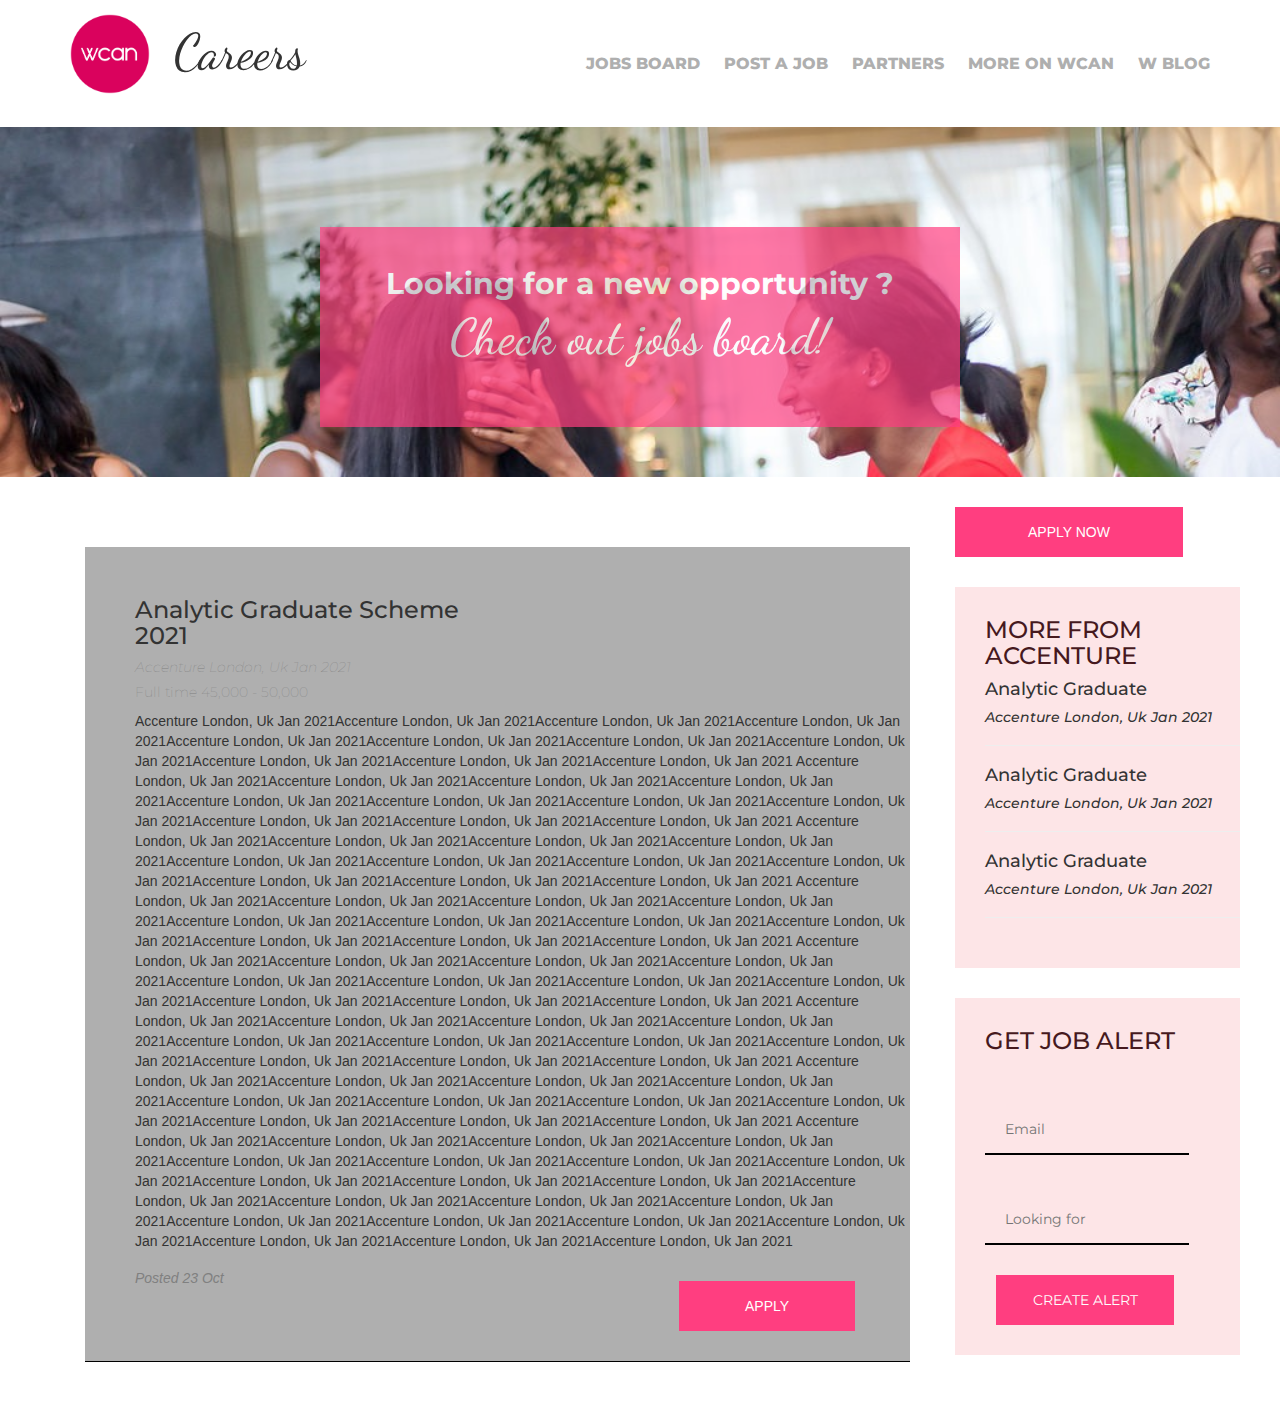
==== html/jobdetail.html @ 080f0ba2 "first commit" ====
<!DOCTYPE html>
<html>
	<head>
		<title>DemoVoid</title>
		<link  type="text/css"  rel="stylesheet" href="../css/index.css">
		
		<link rel="stylesheet" href="https://use.fontawesome.com/releases/v5.6.3/css/all.css" integrity="sha384-UHRtZLI+pbxtHCWp1t77Bi1L4ZtiqrqD80Kn4Z8NTSRyMA2Fd33n5dQ8lWUE00s/" crossorigin="anonymous">
		<link rel="stylesheet" href="https://maxcdn.bootstrapcdn.com/bootstrap/3.4.1/css/bootstrap.min.css">
		<script src="https://ajax.googleapis.com/ajax/libs/jquery/3.4.1/jquery.min.js"></script>
		<script src="https://maxcdn.bootstrapcdn.com/bootstrap/3.4.1/js/bootstrap.min.js"></script>

			<!-- Fonts -->
		<link href="https://fonts.googleapis.com/css2?family=Montserrat:wght@700&display=swap" rel="stylesheet">
		<link href="https://fonts.googleapis.com/css2?family=Dancing+Script&display=swap" rel="stylesheet">
	
	</head>
	<body>
		<header>
			<div class="jobpost-logo">
				<img src="../assets/wcan.png" /> <span class="img-title">Careers</span>
			</div>
			<div class="nav pull-right" >
				 <a href="#home" class="active">JOBS BOARD</a>
				  <a href="#news">POST A JOB</a>
				  <a href="#contact">PARTNERS</a>
				  <a href="#about">MORE ON WCAN</a>
				  <a href="#about">W BLOG</a>
				  
			</div>	
		</header>
		<div class='jobpost-banner'>
			<center>
				<div class="jobpost-banner-content">
					<h3>Looking for a new opportunity ?</h3>
					<h5>Check out jobs board!</h5>
				</div>
			</center>
		</div>

		<div class="row">
			<div class="container">
				<div class="col-xs-9 col-sm-9 col-md-9 col-lg-9">
					<div class="nav">
						<!-- <h4>
							Lastest Job
							<span class="wcan-job"> WCAN Sponsor Opportunity Only </span>
						</h4> -->
					</div>
					<div class="jobs">
						<div class="job-cards">
							<div class="row">
								<div class="col-xs-6 col-sm-6 col-md-6 col-lg-6 header">
									<h3>Analytic Graduate Scheme 2021</h3>
									<h5><i>Accenture London, Uk Jan 2021</i></h5>
									<h5>Full time  45,000 - 50,000</h5>
								</div>

								<div class="col-xs-5 col-sm-5 col-md-5 col-lg-5 image">
									
								</div>
							</div>
							<div class="job-content">
								<p>
								Accenture London, Uk Jan 2021Accenture London, Uk Jan 2021Accenture London, Uk Jan 2021Accenture London, Uk Jan 2021Accenture London, Uk Jan 2021Accenture London, Uk Jan 2021Accenture London, Uk Jan 2021Accenture London, Uk Jan 2021Accenture London, Uk Jan 2021Accenture London, Uk Jan 2021Accenture London, Uk Jan 2021
								Accenture London, Uk Jan 2021Accenture London, Uk Jan 2021Accenture London, Uk Jan 2021Accenture London, Uk Jan 2021Accenture London, Uk Jan 2021Accenture London, Uk Jan 2021Accenture London, Uk Jan 2021Accenture London, Uk Jan 2021Accenture London, Uk Jan 2021Accenture London, Uk Jan 2021Accenture London, Uk Jan 2021
								Accenture London, Uk Jan 2021Accenture London, Uk Jan 2021Accenture London, Uk Jan 2021Accenture London, Uk Jan 2021Accenture London, Uk Jan 2021Accenture London, Uk Jan 2021Accenture London, Uk Jan 2021Accenture London, Uk Jan 2021Accenture London, Uk Jan 2021Accenture London, Uk Jan 2021Accenture London, Uk Jan 2021
								Accenture London, Uk Jan 2021Accenture London, Uk Jan 2021Accenture London, Uk Jan 2021Accenture London, Uk Jan 2021Accenture London, Uk Jan 2021Accenture London, Uk Jan 2021Accenture London, Uk Jan 2021Accenture London, Uk Jan 2021Accenture London, Uk Jan 2021Accenture London, Uk Jan 2021Accenture London, Uk Jan 2021
								Accenture London, Uk Jan 2021Accenture London, Uk Jan 2021Accenture London, Uk Jan 2021Accenture London, Uk Jan 2021Accenture London, Uk Jan 2021Accenture London, Uk Jan 2021Accenture London, Uk Jan 2021Accenture London, Uk Jan 2021Accenture London, Uk Jan 2021Accenture London, Uk Jan 2021Accenture London, Uk Jan 2021
								Accenture London, Uk Jan 2021Accenture London, Uk Jan 2021Accenture London, Uk Jan 2021Accenture London, Uk Jan 2021Accenture London, Uk Jan 2021Accenture London, Uk Jan 2021Accenture London, Uk Jan 2021Accenture London, Uk Jan 2021Accenture London, Uk Jan 2021Accenture London, Uk Jan 2021Accenture London, Uk Jan 2021
								Accenture London, Uk Jan 2021Accenture London, Uk Jan 2021Accenture London, Uk Jan 2021Accenture London, Uk Jan 2021Accenture London, Uk Jan 2021Accenture London, Uk Jan 2021Accenture London, Uk Jan 2021Accenture London, Uk Jan 2021Accenture London, Uk Jan 2021Accenture London, Uk Jan 2021Accenture London, Uk Jan 2021
								Accenture London, Uk Jan 2021Accenture London, Uk Jan 2021Accenture London, Uk Jan 2021Accenture London, Uk Jan 2021Accenture London, Uk Jan 2021Accenture London, Uk Jan 2021Accenture London, Uk Jan 2021Accenture London, Uk Jan 2021Accenture London, Uk Jan 2021Accenture London, Uk Jan 2021Accenture London, Uk Jan 2021Accenture London, Uk Jan 2021Accenture London, Uk Jan 2021Accenture London, Uk Jan 2021Accenture London, Uk Jan 2021Accenture London, Uk Jan 2021Accenture London, Uk Jan 2021Accenture London, Uk Jan 2021Accenture London, Uk Jan 2021Accenture London, Uk Jan 2021Accenture London, Uk Jan 2021Accenture London, Uk Jan 2021
								</p>
								<div class="row">
									<div class="col-xs-5 col-sm-5 col-md-5 col-lg-5 post-date">
										<h5>Posted 23 Oct</h5>
									</div>
									<div class="col-xs-7 col-sm-7 col-md-7 col-lg-7">
										<button class="pull-right job-apply-btn">APPLY</button>
									</div>
								</div>
							</div>
						</div>


						

					</div>
				</div>
    			<div class="col-xs-3 col-sm-3 col-md-3 col-lg-3 sidebar">
    				<div class="container">
    					<button class="job-post-btn">APPLY NOW</button>
    					<div class="news-letter">
    						<h3>MORE FROM ACCENTURE</h3>
    						
    						<h4>Analytic Graduate </h4>
						    <h5><i>Accenture London, Uk Jan 2021</i></h5>
						    <hr/>
						    <h4>Analytic Graduate </h4>
						    <h5><i>Accenture London, Uk Jan 2021</i></h5>
						    <hr/>
						    <h4>Analytic Graduate </h4>
						    <h5><i>Accenture London, Uk Jan 2021</i></h5>
						    <hr/>
    						
    					</div>
    					<div class="news-letter">
    						<h3>GET JOB ALERT</h3>
    						<input type="text" placeholder="Email" />

    						<br/>

    						<input type="text" placeholder="Looking for" />
    						<center>
    							<button class="newsletter-btn">CREATE ALERT</button>
    						</center>
    						
    					</div>
    				</div>

    			</div>
    		</div>
    	</div>
    	<br/>
	</body>
</html>
---- css/index.css ----
@font-face {
  font-family: Chateau;
  src: url(../assets/fonts/logotitle.otf),
      
}




header{

	height: 130px;
	background-color:#FFFFFF;
	margin-top:-23px;
	padding-left:70px;
	padding-right: 70px;
	padding-top:30px;


}

header .jobpost-logo .img-title{
	font-family: 'Dancing Script', cursive;
	font-size: 50px;
	position: relative;
	top: 10px;
	margin-left: 20px;
}

header .jobpost-logo img{
	height: 80px;
}

header .nav{
position: relative;
top:-70px;

letter-spacing: 0px;
font: normal normal 800 16px/19px Montserrat;
color: #AFAFAF;
opacity: 1;
}

header .nav a{
	text-align: center;
	color:#AFAFAF;
	opacity: 1;
	padding-left: 19px;
	
	
}

header .nav a:hover{
	
	
    color: black;
	
}

header .nav a:active{
	
	background-color: #4CAF50;
    color: white;
	
}


.jobpost-banner{
	background-image: url("../assets/banner.jpeg");
	background-repeat: no-repeat;
	background-size: cover; 
	height: 350px;
}

.jobpost-banner .jobpost-banner-content{
	position: relative;
	top: 100px;
	background-color: #FF3E80;
	height: 200px;
	width: 50%;
	opacity: 0.7;

}

.jobpost-banner .jobpost-banner-content h3{
	padding-top: 40px;
	color: white;
	font-family: Montserrat;
	font-weight: bolder;
	font-size: 30px;
}

.jobpost-banner .jobpost-banner-content h5{
	font-family: 'Dancing Script', cursive;
	color: white;
	font-size: 50px;
	
	
}


.nav{
	margin-top: 30px;
	font-family: Montserrat;
	color:#AFAFAF;


}


.nav h4 .wcan-job{
	padding-left: 50px;
}

.jobs{
	margin-top: 40px;
}

.jobs .job-cards{
	background-color: #AFAFAF;
	min-height: 300px;
	padding-left: 50px;
	padding-top: 30px;
	padding-bottom: 30px;
	border-bottom: 1px solid black;

}


.jobs .job-cards .header h3{
	font-family: Montserrat;
}

.jobs .job-cards .header h5{
	font-family: Montserrat;
	font-weight: 20;
	color:grey;
}

.jobs .job-cards .job-apply-btn{
	margin-top: 20px;
	margin-right: 55px;
	width: 40%;
	height: 50px;
	background:  #FF3E80 0% 0% no-repeat padding-box;

	
	opacity: 1;
	color:white;
	border:0px; 
}


.jobs .job-cards .post-date h5{
	
	font-style: italic;
	color: grey;
}

.sidebar{
	margin-top: 30px;
	
}

.sidebar .job-post-btn{
	margin-right: 55px;
	width: 20%;
	height: 50px;
	background:  #FF3E80 0% 0% no-repeat padding-box;

	
	opacity: 1;
	color:white;
	border:0px; 
}

.sidebar .news-letter{
	font-family: Montserrat;
	margin-top: 30px;
	background-color: #FDE5E7;
	padding-bottom: 30px;
	width: 25%;
	padding-top: 10px;
	padding-left: 30px;
}

.sidebar h3{
	color:#46191E;
}
.sidebar .news-letter input[type=text] {
  border: none;
  border-bottom: 2px solid black;
  margin-top: 40px;
  width: 80%;
  height: 50px;
  padding: 20px;
  background-color:#FDE5E7; 
  
}

.sidebar .news-letter .newsletter-btn{
	margin-right: 55px;
	margin-top: 30px;
	width: 70%;
	
	height: 50px;
	background:  #FF3E80 0% 0% no-repeat padding-box;

	
	opacity: 1;
	color:white;
	border:0px; 
}
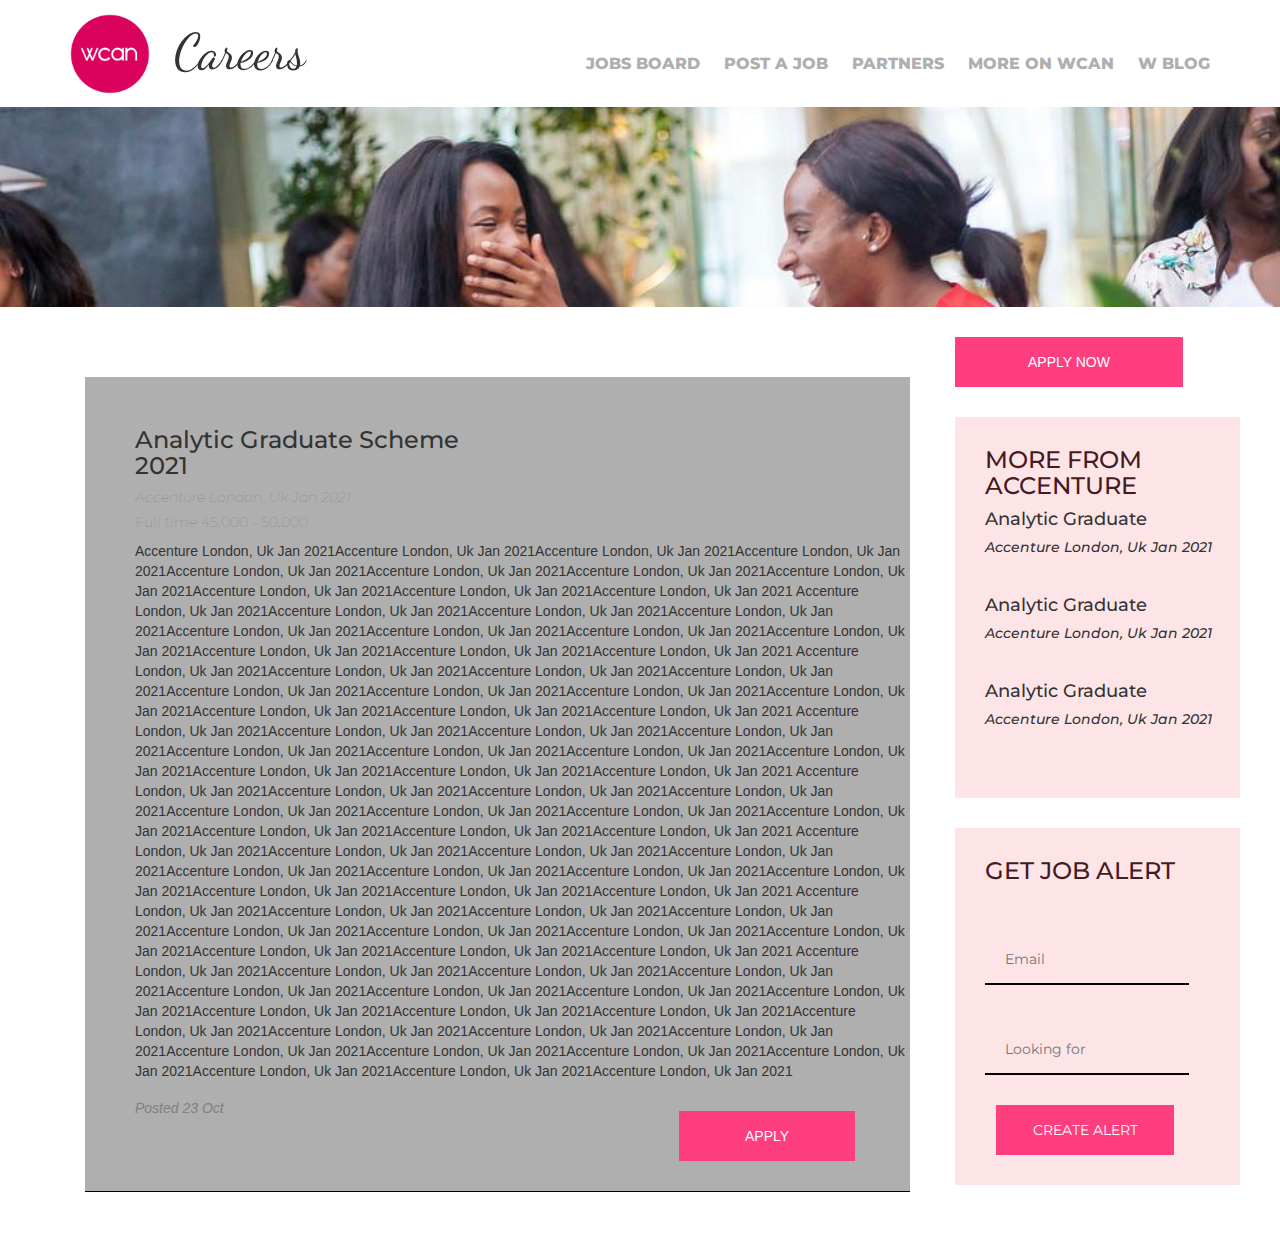
==== commit 52555cfb: "small banner added" ====
--- a/html/jobdetail.html
+++ b/html/jobdetail.html
@@ -2,7 +2,7 @@
 <html>
 	<head>
 		<title>DemoVoid</title>
-		<link  type="text/css"  rel="stylesheet" href="../css/index.css">
+		<link  type="text/css"  rel="stylesheet" href="../css/jobdetail.css">
 		
 		<link rel="stylesheet" href="https://use.fontawesome.com/releases/v5.6.3/css/all.css" integrity="sha384-UHRtZLI+pbxtHCWp1t77Bi1L4ZtiqrqD80Kn4Z8NTSRyMA2Fd33n5dQ8lWUE00s/" crossorigin="anonymous">
 		<link rel="stylesheet" href="https://maxcdn.bootstrapcdn.com/bootstrap/3.4.1/css/bootstrap.min.css">
@@ -30,10 +30,10 @@
 		</header>
 		<div class='jobpost-banner'>
 			<center>
-				<div class="jobpost-banner-content">
+				<!-- <div class="jobpost-banner-content">
 					<h3>Looking for a new opportunity ?</h3>
 					<h5>Check out jobs board!</h5>
-				</div>
+				</div> -->
 			</center>
 		</div>
 
--- a/css/jobdetail.css
+++ b/css/jobdetail.css
@@ -0,0 +1,213 @@
+@font-face {
+  font-family: Chateau;
+  src: url(../assets/fonts/logotitle.otf),
+      
+}
+
+
+
+
+header{
+
+	height: 130px;
+	background-color:#FFFFFF;
+	margin-top:-23px;
+	padding-left:70px;
+	padding-right: 70px;
+	padding-top:30px;
+
+
+}
+
+header .jobpost-logo .img-title{
+	font-family: 'Dancing Script', cursive;
+	font-size: 50px;
+	position: relative;
+	top: 10px;
+	margin-left: 20px;
+}
+
+header .jobpost-logo img{
+	height: 80px;
+}
+
+header .nav{
+position: relative;
+top:-70px;
+
+letter-spacing: 0px;
+font: normal normal 800 16px/19px Montserrat;
+color: #AFAFAF;
+opacity: 1;
+}
+
+header .nav a{
+	text-align: center;
+	color:#AFAFAF;
+	opacity: 1;
+	padding-left: 19px;
+	
+	
+}
+
+header .nav a:hover{
+	
+	
+    color: black;
+	
+}
+
+header .nav a:active{
+	
+	background-color: #4CAF50;
+    color: white;
+	
+}
+
+
+.jobpost-banner{
+	background-image: url("../assets/smallbanner.jpeg");
+	background-repeat: no-repeat;
+	background-size: cover; 
+	height: 200px;
+}
+
+.jobpost-banner .jobpost-banner-content{
+	position: relative;
+	top: 100px;
+	background-color: #FF3E80;
+	height: 200px;
+	width: 50%;
+	opacity: 0.7;
+
+}
+
+.jobpost-banner .jobpost-banner-content h3{
+	padding-top: 40px;
+	color: white;
+	font-family: Montserrat;
+	font-weight: bolder;
+	font-size: 30px;
+}
+
+.jobpost-banner .jobpost-banner-content h5{
+	font-family: 'Dancing Script', cursive;
+	color: white;
+	font-size: 50px;
+	
+	
+}
+
+
+.nav{
+	margin-top: 30px;
+	font-family: Montserrat;
+	color:#AFAFAF;
+
+
+}
+
+
+.nav h4 .wcan-job{
+	padding-left: 50px;
+}
+
+.jobs{
+	margin-top: 40px;
+}
+
+.jobs .job-cards{
+	background-color: #AFAFAF;
+	min-height: 300px;
+	padding-left: 50px;
+	padding-top: 30px;
+	padding-bottom: 30px;
+	border-bottom: 1px solid black;
+
+}
+
+
+.jobs .job-cards .header h3{
+	font-family: Montserrat;
+}
+
+.jobs .job-cards .header h5{
+	font-family: Montserrat;
+	font-weight: 20;
+	color:grey;
+}
+
+.jobs .job-cards .job-apply-btn{
+	margin-top: 20px;
+	margin-right: 55px;
+	width: 40%;
+	height: 50px;
+	background:  #FF3E80 0% 0% no-repeat padding-box;
+
+	
+	opacity: 1;
+	color:white;
+	border:0px; 
+}
+
+
+.jobs .job-cards .post-date h5{
+	
+	font-style: italic;
+	color: grey;
+}
+
+.sidebar{
+	margin-top: 30px;
+	
+}
+
+.sidebar .job-post-btn{
+	margin-right: 55px;
+	width: 20%;
+	height: 50px;
+	background:  #FF3E80 0% 0% no-repeat padding-box;
+
+	
+	opacity: 1;
+	color:white;
+	border:0px; 
+}
+
+.sidebar .news-letter{
+	font-family: Montserrat;
+	margin-top: 30px;
+	background-color: #FDE5E7;
+	padding-bottom: 30px;
+	width: 25%;
+	padding-top: 10px;
+	padding-left: 30px;
+}
+
+.sidebar h3{
+	color:#46191E;
+}
+.sidebar .news-letter input[type=text] {
+  border: none;
+  border-bottom: 2px solid black;
+  margin-top: 40px;
+  width: 80%;
+  height: 50px;
+  padding: 20px;
+  background-color:#FDE5E7; 
+  
+}
+
+.sidebar .news-letter .newsletter-btn{
+	margin-right: 55px;
+	margin-top: 30px;
+	width: 70%;
+	
+	height: 50px;
+	background:  #FF3E80 0% 0% no-repeat padding-box;
+
+	
+	opacity: 1;
+	color:white;
+	border:0px; 
+}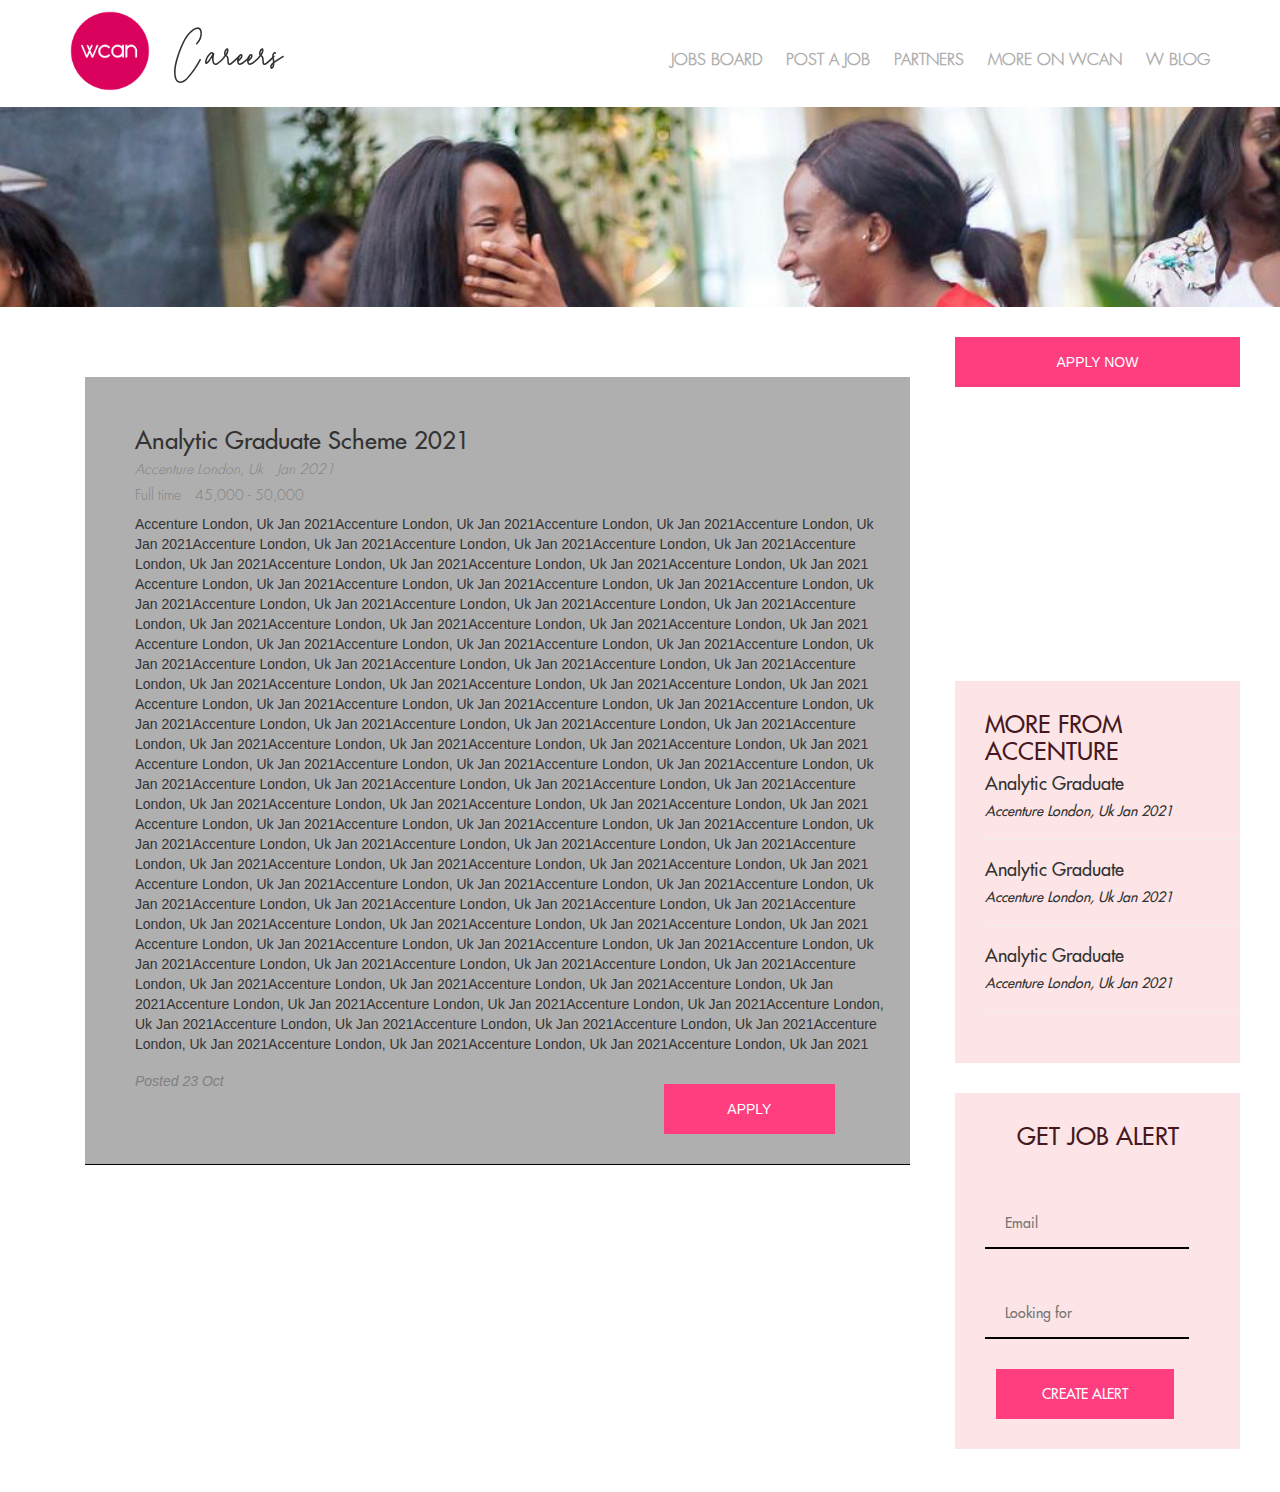
==== commit 9fcb7638: "font corrections" ====
--- a/html/jobdetail.html
+++ b/html/jobdetail.html
@@ -51,8 +51,8 @@
 							<div class="row">
 								<div class="col-xs-6 col-sm-6 col-md-6 col-lg-6 header">
 									<h3>Analytic Graduate Scheme 2021</h3>
-									<h5><i>Accenture London, Uk Jan 2021</i></h5>
-									<h5>Full time  45,000 - 50,000</h5>
+									<h5><i>Accenture London, Uk  <i class="fas fa-circle"></i>  Jan 2021</i></h5>
+									<h5>Full time  <i class="fas fa-circle"></i>  45,000 - 50,000</h5>
 								</div>
 
 								<div class="col-xs-5 col-sm-5 col-md-5 col-lg-5 image">
@@ -89,6 +89,11 @@
     			<div class="col-xs-3 col-sm-3 col-md-3 col-lg-3 sidebar">
     				<div class="container">
     					<button class="job-post-btn">APPLY NOW</button>
+    					<div class="social-media-icons">
+    						<i class="fab fa-facebook-square"></i>
+    						<i class="fab fa-twitter"></i>
+    						<i class="fab fa-instagram"></i>
+    					</div>
     					<div class="news-letter">
     						<h3>MORE FROM ACCENTURE</h3>
     						
@@ -104,7 +109,10 @@
     						
     					</div>
     					<div class="news-letter">
-    						<h3>GET JOB ALERT</h3>
+    						<center>
+    							<h3 class="letter">GET JOB ALERT</h3>
+    						</center>
+    						
     						<input type="text" placeholder="Email" />
 
     						<br/>
--- a/css/jobdetail.css
+++ b/css/jobdetail.css
@@ -1,9 +1,20 @@
 @font-face {
-  font-family: Chateau;
-  src: url(../assets/fonts/logotitle.otf),
+  font-family: new;
+  src: url('./../assets/fonts/logotitle.otf');
       
 }
 
+@font-face {
+  font-family: Futura Medium;
+  src: url('./../assets/fonts/Futura Medium.otf');
+      
+}
+
+@font-face {
+  font-family: Futura Light;
+  src: url('./../assets/fonts/Futura Light.otf');
+      
+}
 
 
 
@@ -20,7 +31,7 @@
 }
 
 header .jobpost-logo .img-title{
-	font-family: 'Dancing Script', cursive;
+	font-family: new, cursive;
 	font-size: 50px;
 	position: relative;
 	top: 10px;
@@ -36,7 +47,7 @@
 top:-70px;
 
 letter-spacing: 0px;
-font: normal normal 800 16px/19px Montserrat;
+font: normal normal 800 16px/19px Futura Light;
 color: #AFAFAF;
 opacity: 1;
 }
@@ -85,13 +96,13 @@
 .jobpost-banner .jobpost-banner-content h3{
 	padding-top: 40px;
 	color: white;
-	font-family: Montserrat;
+	font-family:  Futura Medium;
 	font-weight: bolder;
 	font-size: 30px;
 }
 
 .jobpost-banner .jobpost-banner-content h5{
-	font-family: 'Dancing Script', cursive;
+	font-family: 'new', cursive;
 	color: white;
 	font-size: 50px;
 	
@@ -101,7 +112,7 @@
 
 .nav{
 	margin-top: 30px;
-	font-family: Montserrat;
+	font-family: Futura Light;
 	color:#AFAFAF;
 
 
@@ -123,16 +134,17 @@
 	padding-top: 30px;
 	padding-bottom: 30px;
 	border-bottom: 1px solid black;
+	padding-right: 20px;
 
 }
 
 
 .jobs .job-cards .header h3{
-	font-family: Montserrat;
+	font-family:  Futura Medium;
 }
 
 .jobs .job-cards .header h5{
-	font-family: Montserrat;
+	font-family: Futura Light;
 	font-weight: 20;
 	color:grey;
 }
@@ -164,7 +176,7 @@
 
 .sidebar .job-post-btn{
 	margin-right: 55px;
-	width: 20%;
+	width: 25%;
 	height: 50px;
 	background:  #FF3E80 0% 0% no-repeat padding-box;
 
@@ -175,7 +187,7 @@
 }
 
 .sidebar .news-letter{
-	font-family: Montserrat;
+	font-family: Futura Medium;
 	margin-top: 30px;
 	background-color: #FDE5E7;
 	padding-bottom: 30px;
@@ -184,8 +196,15 @@
 	padding-left: 30px;
 }
 
-.sidebar h3{
+.sidebar .news-letter .letter{
 	color:#46191E;
+	padding-left: 0;
+	margin-left: -30px;
+}
+
+.sidebar  h3{
+	color:#46191E;
+	
 }
 .sidebar .news-letter input[type=text] {
   border: none;
@@ -210,4 +229,36 @@
 	opacity: 1;
 	color:white;
 	border:0px; 
-}+}
+
+
+.fa-circle{
+	font-size: 8px;
+	margin-left: 5px;
+	margin-right: 5px;
+	position: relative;
+	top:-2px;
+}
+
+.social-media-icons{
+	margin-top: 30px;
+	margin-bottom:150px;
+}
+
+.social-media-icons .fa-facebook-square{
+	font-size: 80px;
+	margin-right: 30px;
+	color:#5C6763;
+}
+
+.social-media-icons .fa-twitter{
+	font-size: 80px;
+	margin-right: 30px;
+	color:#5C6763;
+}
+
+.social-media-icons .fa-instagram{
+	font-size: 80px;
+	
+	color:#5C6763;
+}
